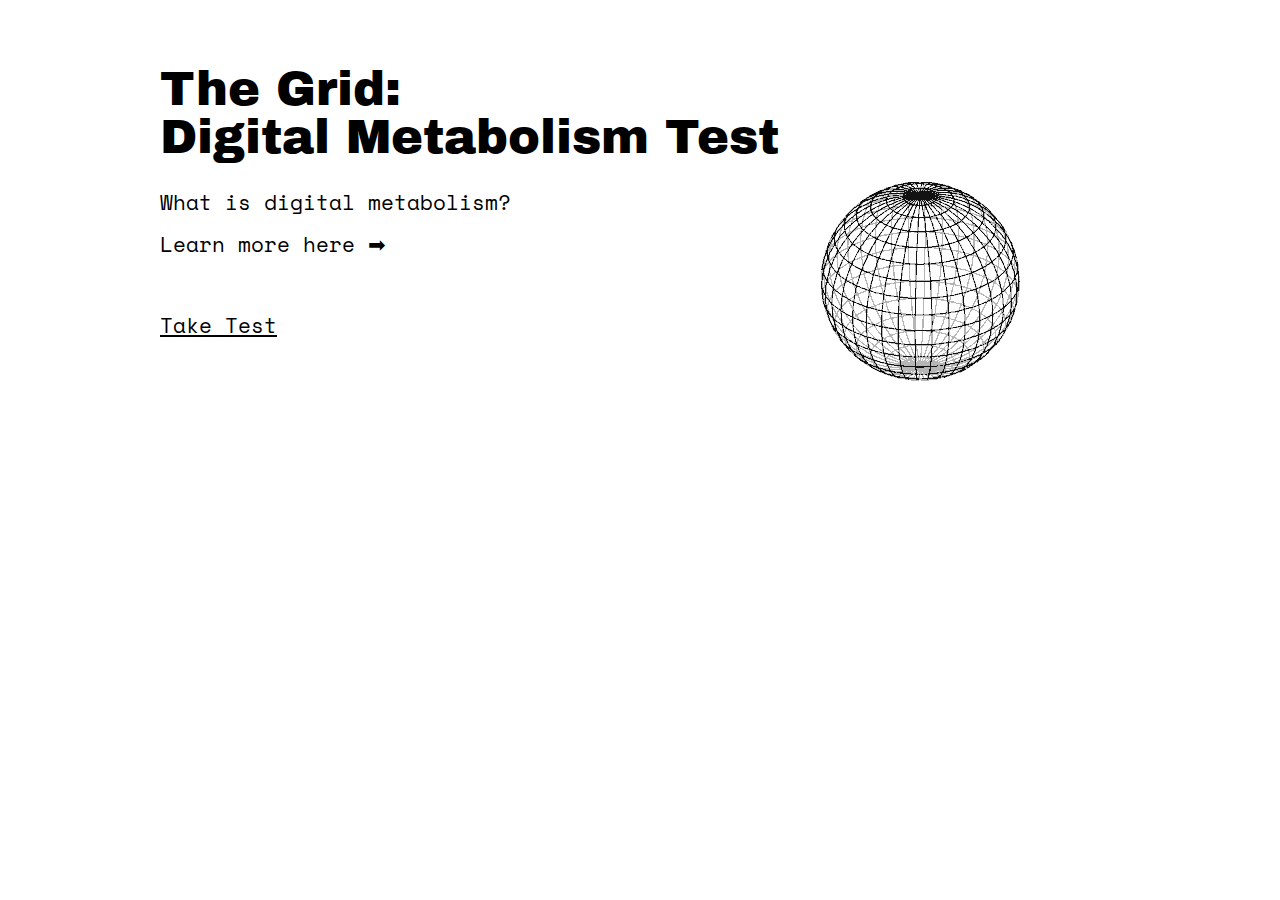
==== index.html @ b19a55e6 "AME 485" ====
<!DOCTYPE html>
<html lang="en">
<head>
    <meta charset="UTF-8">
    <meta name="viewport" content="width=device-width, initial-scale=1.0">
    <link rel="stylesheet" href="styles.css">
    <title>The Grid: Digital Metabolism Test</title>
</head>
<body>
    <h1 id="heading">The Grid:<br> Digital Metabolism Test</h1>
    <section id="wrapper">
        <div id="index-body">
            <p>What is digital metabolism?<br>
                <a id="learn" href="learn.html">Learn more here &#x27A1;</a>
            </p>
            <a href="test.html">Take Test</a>
        </div>
        <div id="index-body-img">
            <img src="globe.gif" alt="Blue globe gridlines">
        </div>
    </section>
</body>
</html>
---- styles.css ----
@import url('https://fonts.googleapis.com/css2?family=Archivo+Black&family=Space+Mono:ital,wght@0,400;0,700;1,400;1,700&display=swap');

/* CSS RESET */
/* http://meyerweb.com/eric/tools/css/reset/ 
   v2.0 | 20110126
   License: none (public domain)
*/

html, body, div, span, applet, object, iframe,
h1, h2, h3, h4, h5, h6, p, blockquote, pre,
a, abbr, acronym, address, big, cite, code,
del, dfn, em, img, ins, kbd, q, s, samp,
small, strike, strong, sub, sup, tt, var,
b, u, i, center,
dl, dt, dd, ol, ul, li,
fieldset, form, label, legend,
table, caption, tbody, tfoot, thead, tr, th, td,
article, aside, canvas, details, embed, 
figure, figcaption, footer, header, hgroup, 
menu, nav, output, ruby, section, summary,
time, mark, audio, video {
	margin: 0;
	padding: 0;
	border: 0;
	font-size: 100%;
	font: inherit;
	vertical-align: baseline;
}
/* HTML5 display-role reset for older browsers */
article, aside, details, figcaption, figure, 
footer, header, hgroup, menu, nav, section {
	display: block;
}
body {
	line-height: 1;
}
ol, ul {
	list-style: none;
}
blockquote, q {
	quotes: none;
}
blockquote:before, blockquote:after,
q:before, q:after {
	content: '';
	content: none;
}
table {
	border-collapse: collapse;
	border-spacing: 0;
}

/* GLOBAL STYLES */
* {
    box-sizing: border-box;
}

body {
    max-width: 1000px;
    margin: 25px auto;
    padding: 20px;
    overflow: auto;
}

h1, h2, h3 {
    font-family: "Archivo Black", serif;
    font-weight: 400;
    font-size: 2em;
    font-style: normal;
    padding: 20px;
    text-align: center;
}

h1 {
    font-size:3em;
}

fieldset {
    font-family: "Space Mono", serif;
    font-weight: 400;
    font-style: normal; 
    padding: 10px;
    line-height: 30px;
    padding-left: 100px;
}

legend {
    font-weight: 700;
}

button {
    display: block;
    width: 40%;
    padding: 20px;
    background: #000000;
    border: none;
    border-radius: 4px;
    color: #fff;
    font-size: 30px;
    font-family: "Archivo Black", serif;
    margin: 0 auto;
}

button:hover {
    background: #cccccc;
    color: #000;
}

#button {
    margin-top: 20px;
}

a {
    color: #000;
    font-family: "Space Mono", serif;
}

p { 
    font-family: "Space Mono", serif;
    line-height: 2em;
    margin-bottom: 50px;
}

#heading {
    padding-left: 0;
    text-align: left;
}

#learn {
    text-decoration: none;
}

#learn:hover {
    background-color: #125b50;
    padding: 8px;
    border-radius: 20px;
    color: #fff;
}

#wrapper {
    display: flex;
    justify-content: space-between;
    font-size: 21px;
}

#index-body-img {
    padding-right: 100px;
}
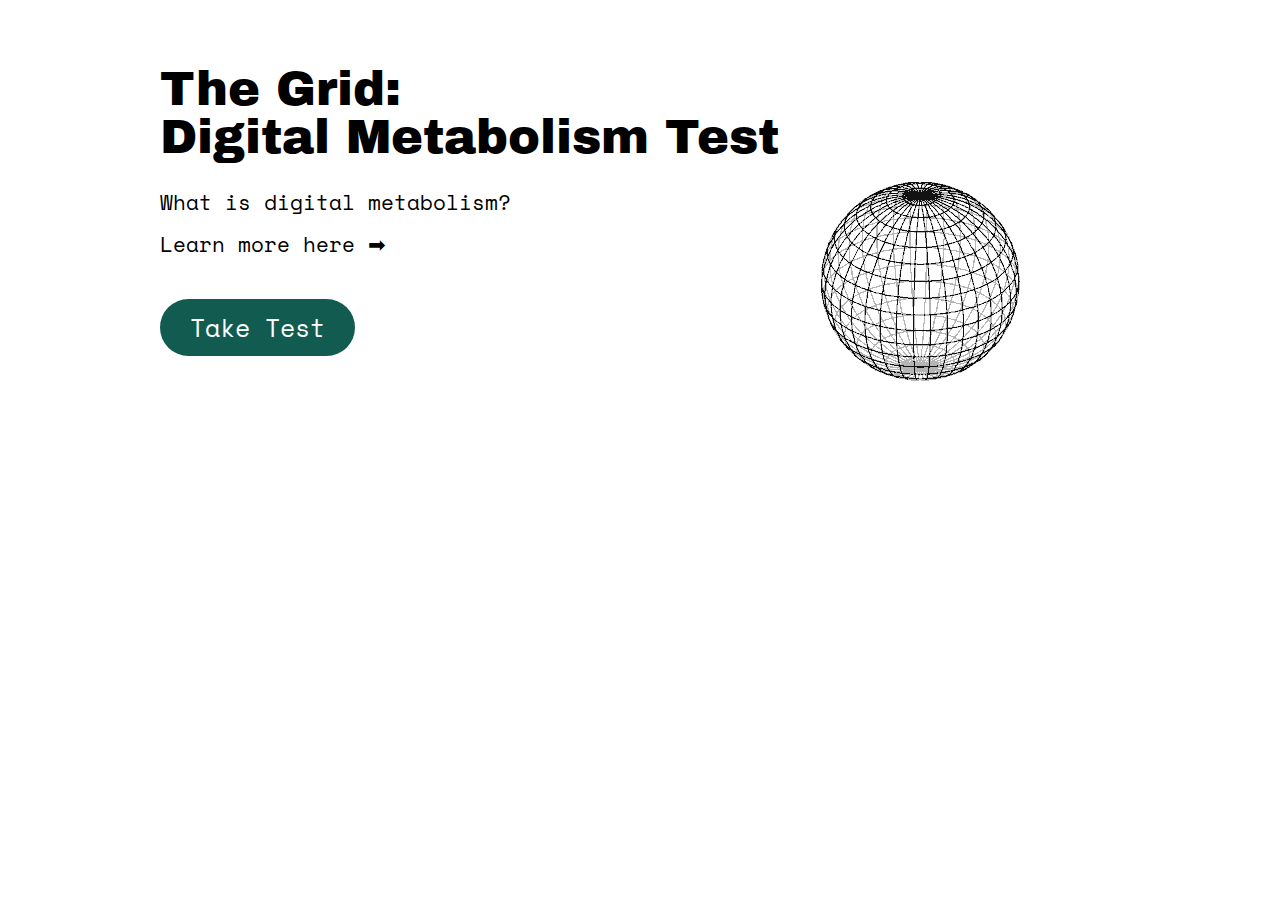
==== commit f5b86950: "AME 485" ====
--- a/index.html
+++ b/index.html
@@ -13,7 +13,7 @@
             <p>What is digital metabolism?<br>
                 <a id="learn" href="learn.html">Learn more here &#x27A1;</a>
             </p>
-            <a href="test.html">Take Test</a>
+            <a id="test" href="test.html">Take Test</a>
         </div>
         <div id="index-body-img">
             <img src="globe.gif" alt="Blue globe gridlines">
--- a/styles.css
+++ b/styles.css
@@ -131,9 +131,9 @@
 }
 
 #learn:hover {
-    background-color: #125b50;
+    background-color: #125b5062;
     padding: 8px;
-    border-radius: 20px;
+    border-radius: 30px;
     color: #fff;
 }
 
@@ -145,4 +145,17 @@
 
 #index-body-img {
     padding-right: 100px;
-}+}
+
+#test {
+    background-color: #125b50;
+    padding: 10px 30px 10px 30px;
+    color: #fff;
+    font-size: 25px;
+    border-radius: 40px;
+    text-decoration: none;
+}
+
+#test:hover {
+    background-color: #000;
+}
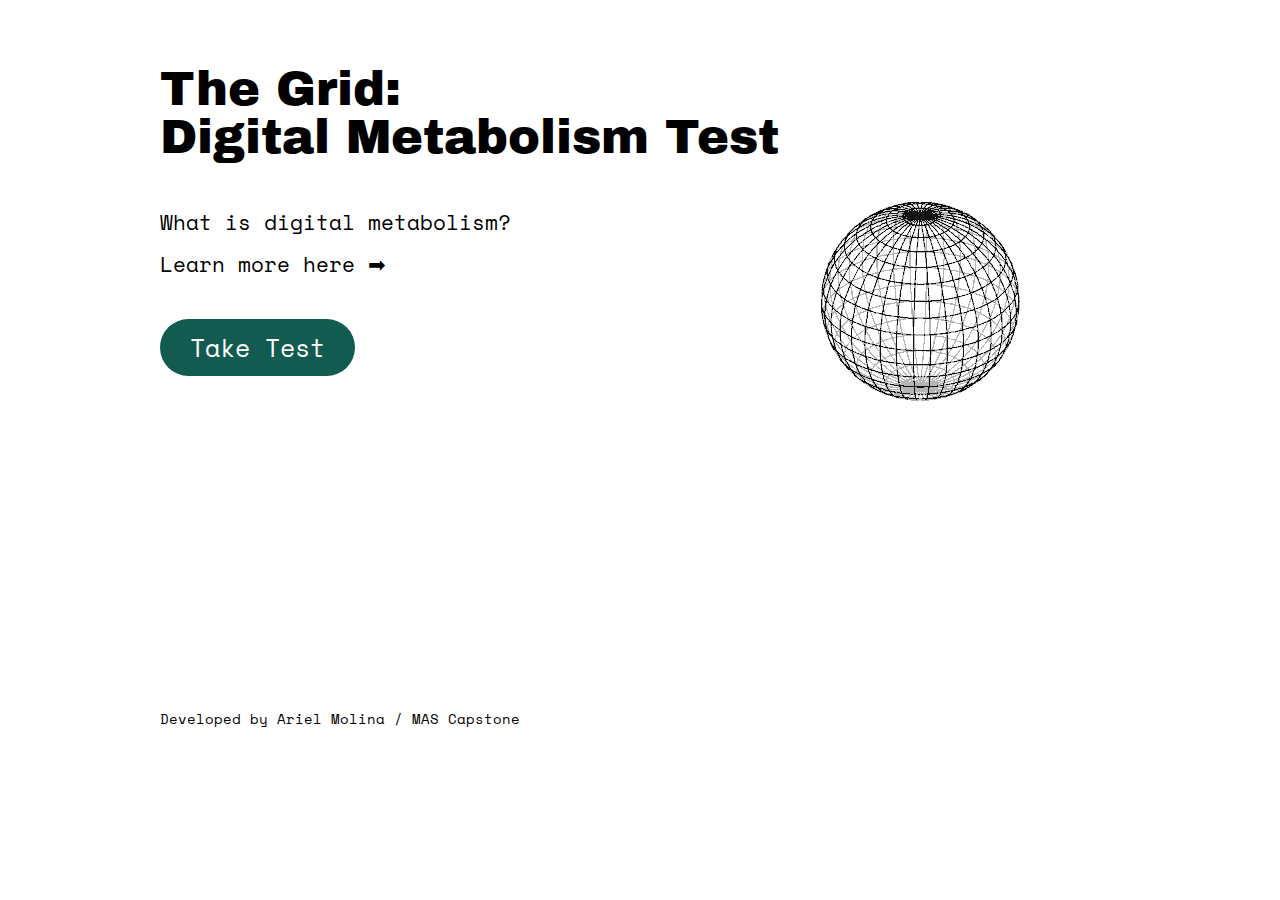
==== commit 03ea56a9: "AME 485" ====
--- a/index.html
+++ b/index.html
@@ -8,7 +8,7 @@
 </head>
 <body>
     <h1 id="heading">The Grid:<br> Digital Metabolism Test</h1>
-    <section id="wrapper">
+    <section id="index-wrapper">
         <div id="index-body">
             <p>What is digital metabolism?<br>
                 <a id="learn" href="learn.html">Learn more here &#x27A1;</a>
@@ -19,5 +19,8 @@
             <img src="globe.gif" alt="Blue globe gridlines">
         </div>
     </section>
+    <footer>
+        <p>Developed by Ariel Molina / MAS Capstone</p>
+    </footer>
 </body>
 </html>--- a/styles.css
+++ b/styles.css
@@ -86,6 +86,7 @@
 
 legend {
     font-weight: 700;
+    font-size: 20px;
 }
 
 button {
@@ -115,7 +116,7 @@
     font-family: "Space Mono", serif;
 }
 
-p { 
+p, li { 
     font-family: "Space Mono", serif;
     line-height: 2em;
     margin-bottom: 50px;
@@ -137,10 +138,11 @@
     color: #fff;
 }
 
-#wrapper {
+#index-wrapper {
     display: flex;
     justify-content: space-between;
     font-size: 21px;
+    margin-top: 20px;
 }
 
 #index-body-img {
@@ -159,3 +161,59 @@
 #test:hover {
     background-color: #000;
 }
+
+#nav-links {
+    display: flex;
+    justify-content: space-evenly;
+}
+
+#nav-link {
+    text-decoration: none;
+    width: 20%;
+    text-align: center;
+    padding: 10px 20px;
+    color: #fff;
+    border-radius: 20px;
+    background-color: #125b50;
+}
+
+#nav-link:hover {
+    background-color: #000;
+}
+
+#grid-results {
+    width: 500px;
+}
+
+#results-wrapper {
+    display: flex;
+}
+
+#results-wrapper h3 {
+    text-align: left;
+    font-size: 25px;
+}
+
+#results-wrapper p, li {
+    margin-bottom: 20px;
+    font-size: 14px;
+}
+
+#results-wrapper img {
+    padding-left: 50px;
+    padding-top: 250px;
+}
+
+footer {
+    margin-top: 300px;
+    font-size: 14px;
+}
+
+ul {
+    margin: 0 auto;
+    width: 65%;
+}
+
+strong {
+    font-weight: 700;
+}